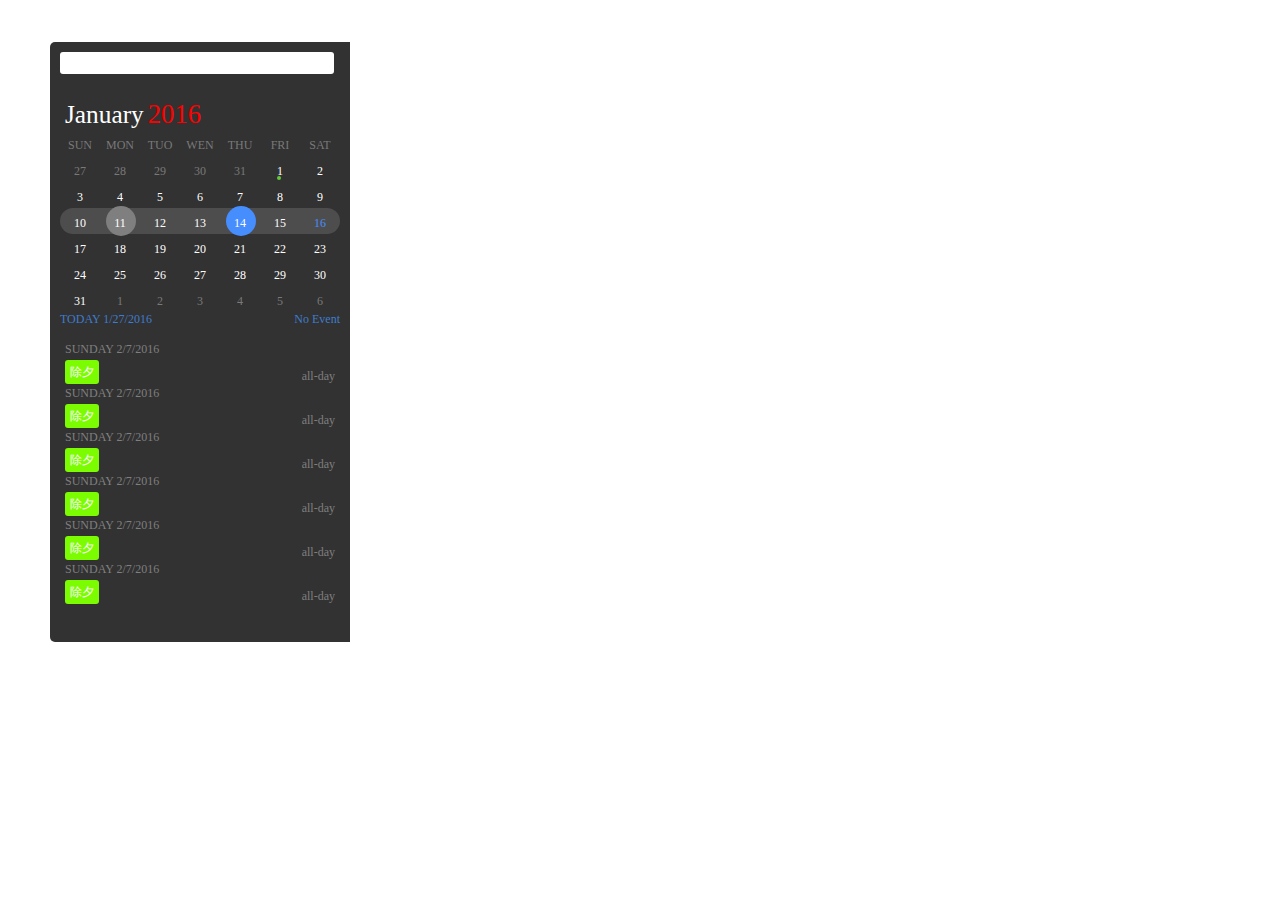
==== calendar.html @ a1a1551e "update" ====
<!DOCTYPE html>
<html lang="en">
<head>
    <meta charset="UTF-8">
    <title></title>
    <link type="text/css" href="css/font-awesome.min.css"/>
    <style>
        body {
            width: 100%;
            height: 100%;
        }

        .calendar {
            width: 100%;
            height: 100%;
            position: fixed;
            background-image: url("imgs/Snip20160127_17.png");
            background-repeat: no-repeat;
        }

        .cal-left {
            background-color: #323232;
            border-radius: 5px 0 0 5px;
            width: 300px;
            top: 34px;
            height: 600px;
            left: 42px;
            position: absolute;
        }

        .cal-left .create-event {
            border-radius: 3px;
            border: none;
            margin: 10px;
            height: 20px;
            width: 90%;
        }

        .cal-left .month-year {
            margin: 15px;
            margin-bottom: 0;
        }

        .cal-left .month-year .this-month {
            color: white;
            font-size: 19pt;
        }

        .cal-left .month-year .this-year {
            color: red;
            font-size: 20pt;
        }

        .cal-left .month-year .angle {
            color: #797979;
            float: right;
            font-size: 18pt;
        }

        .cal-left .month-year .angle i {
            margin: 8px;
            margin-top: 0;
        }

        .date {
            width: 280px;
            margin: 10px;
            margin-top: 0;
            text-align: center;
            font-size: 9pt;
        }

        .date div {
            float: left;
            padding-top: 4px;
            padding-bottom: 2px;
        }

        .date div div {
            width: 40px;
            height: 14px;
            color: #797979;
        }

        .date div div.this-month {
            color: white;
        }

        .date div.selected {
            background-color: #4d4d4d;
            border-radius: 20px;
            position: relative;
            z-index: 10;
        }

        .day-selected:before {
            z-index: -1;
            height: 30px;
            width: 30px;
            background-color: #7f7f7f;
            border-radius: 35px;
            content: "";
            position: absolute;
            margin-left: -8px;
            margin-top: -10px;
        }

        .date div div.this-month.today.day-selected:before {
            background-color: #468dfe;
        }

        .date div div.holiday:after {
            height: 4px;
            width: 4px;
            background-color: #64c838;
            border-radius: 4px;
            content: "";
            position: absolute;
            margin-left: -6px;
            margin-top: 12px;
        }

        .date div div.this-month.today.day-selected {
            color: white;
        }

        .date div div.this-month.today {
            color: #468dfe;
        }

        .cal-left div.TODAY {
            width: 280px;
            margin: 10px;
            font-size: 9pt;
            color: #3f7ccd;
        }

        .cal-left div.holidays {
            width: 280px;
            height: 270px;
            margin: 10px;

            font-size: 9pt;
            color: #7f7f7f;
            overflow-y: scroll;
        }

        .cal-left div.holidays .holiday {
            margin: 5px;
        }

        .cal-left div.holidays .holiday span {
            margin-top: 5px;
            margin-bottom: 5px;
        }
        .cal-left div.holidays .holiday div {
            margin-top: 7px;
        }
        .cal-left div.holidays .holiday-name {
            border-radius: 3px;
            background-color: lawngreen;
            padding: 5px;
            color: white;
        }

        .cal-left div.holidays .holiday-time {
            float: right;
        }
    </style>

</head>
<body>
<!--<img src="Snip20160126_7.png"/>-->
<div class="calendar">
    <div class="cal-left">
        <input type="text" class="create-event"/>

        <div class="month-year">
            <span class="this-month">January</span>
            <span class="this-year">2016</span>
            <span class="angle">
                <i class="fa fa-angle-left"></i>
                <i class="fa fa-angle-right"></i>
            </span>
        </div>
        <div class="date">
            <div>
                <div>SUN</div>
                <div>MON</div>
                <div>TUO</div>
                <div>WEN</div>
                <div>THU</div>
                <div>FRI</div>
                <div>SAT</div>
            </div>
            <div>
                <div>27</div>
                <div>28</div>
                <div>29</div>
                <div>30</div>
                <div>31</div>
                <div class="this-month holiday">1</div>
                <div class="this-month">2</div>
            </div>
            <div>
                <div class="this-month">3</div>
                <div class="this-month">4</div>
                <div class="this-month">5</div>
                <div class="this-month">6</div>
                <div class="this-month">7</div>
                <div class="this-month">8</div>
                <div class="this-month">9</div>
            </div>
            <div class="selected">
                <div class="this-month">10</div>
                <div class="this-month day-selected">11</div>
                <div class="this-month">12</div>
                <div class="this-month">13</div>
                <div class="this-month today day-selected">14</div>
                <div class="this-month">15</div>
                <div class="this-month today">16</div>
            </div>
            <div>
                <div class="this-month">17</div>
                <div class="this-month">18</div>
                <div class="this-month">19</div>
                <div class="this-month">20</div>
                <div class="this-month">21</div>
                <div class="this-month">22</div>
                <div class="this-month">23</div>
            </div>
            <div>
                <div class="this-month">24</div>
                <div class="this-month">25</div>
                <div class="this-month">26</div>
                <div class="this-month">27</div>
                <div class="this-month">28</div>
                <div class="this-month">29</div>
                <div class="this-month">30</div>
            </div>
            <div>
                <div class="this-month">31</div>
                <div class="">1</div>
                <div class="">2</div>
                <div class="">3</div>
                <div class="">4</div>
                <div class="">5</div>
                <div class="">6</div>
            </div>
        </div>
        <div class="TODAY" style="">
            <span>TODAY 1/27/2016</span>
            <span style="float: right">No Event</span>
        </div>
        <div class="holidays">
            <div class="holiday">
                <span>SUNDAY 2/7/2016</span>

                <div>
                    <span class="holiday-name">除夕</span>
                    <span class="holiday-time">all-day</span>
                </div>
            </div>
            <div class="holiday">
                <span>SUNDAY 2/7/2016</span>

                <div>
                    <span class="holiday-name">除夕</span>
                    <span class="holiday-time">all-day</span>
                </div>
            </div>
            <div class="holiday">
                <span>SUNDAY 2/7/2016</span>

                <div>
                    <span class="holiday-name">除夕</span>
                    <span class="holiday-time">all-day</span>
                </div>
            </div>
            <div class="holiday">
                <span>SUNDAY 2/7/2016</span>

                <div>
                    <span class="holiday-name">除夕</span>
                    <span class="holiday-time">all-day</span>
                </div>
            </div>
            <div class="holiday">
                <span>SUNDAY 2/7/2016</span>

                <div>
                    <span class="holiday-name">除夕</span>
                    <span class="holiday-time">all-day</span>
                </div>
            </div>
            <div class="holiday">
                <span>SUNDAY 2/7/2016</span>

                <div>
                    <span class="holiday-name">除夕</span>
                    <span class="holiday-time">all-day</span>
                </div>
            </div>
            <div class="holiday">
                <span>SUNDAY 2/7/2016</span>

                <div>
                    <span class="holiday-name">除夕</span>
                    <span class="holiday-time">all-day</span>
                </div>
            </div>
            <div class="holiday">
                <span>SUNDAY 2/7/2016</span>

                <div>
                    <span class="holiday-name">除夕</span>
                    <span class="holiday-time">all-day</span>
                </div>
            </div>
            <div class="holiday">
                <span>SUNDAY 2/7/2016</span>

                <div>
                    <span class="holiday-name">除夕</span>
                    <span class="holiday-time">all-day</span>
                </div>
            </div>
            <div class="holiday">
                <span>SUNDAY 2/7/2016</span>

                <div>
                    <span class="holiday-name">除夕</span>
                    <span class="holiday-time">all-day</span>
                </div>
            </div>
        </div>
    </div>
    <div class="cal-right">

    </div>

</div>

</body>
</html>
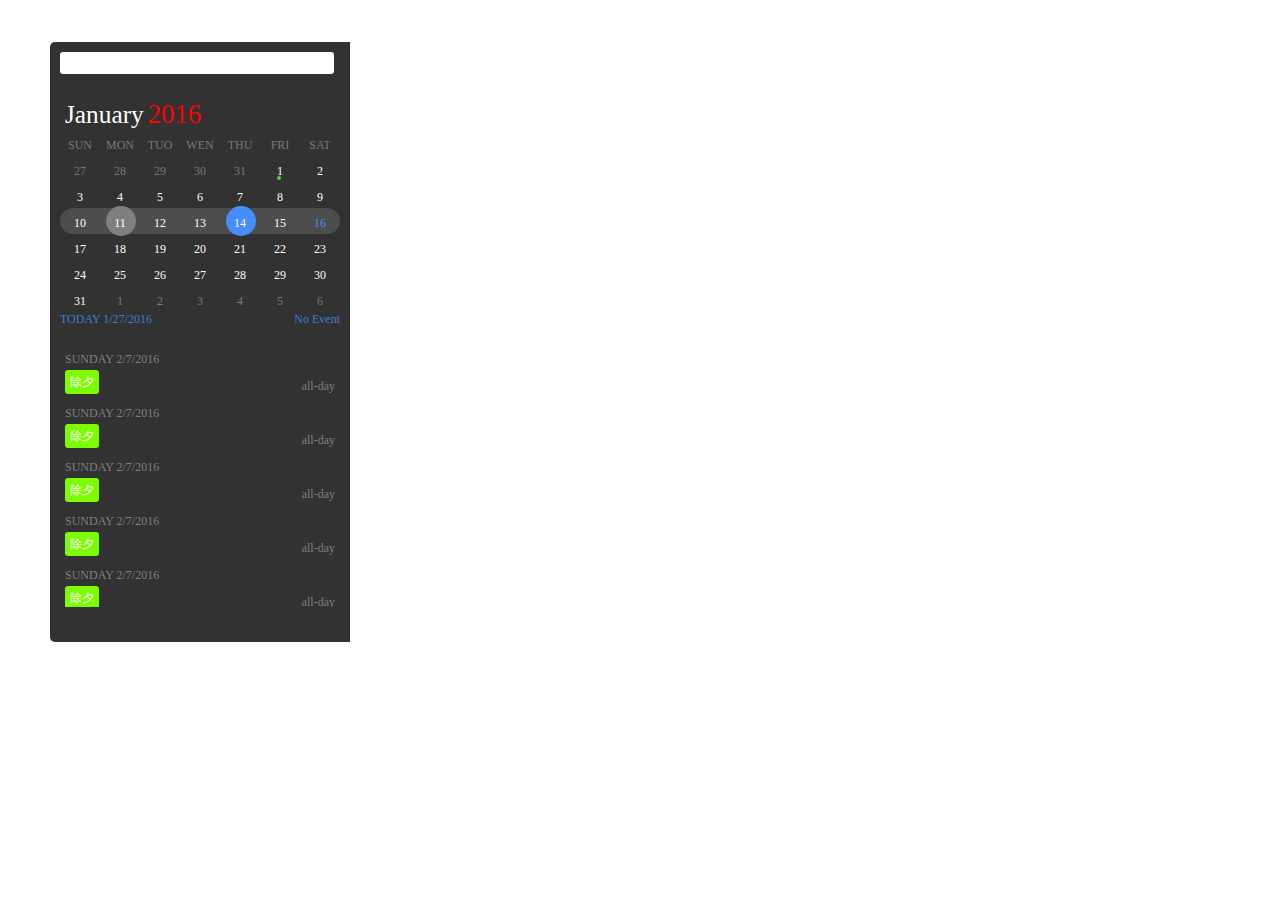
==== commit 2a0e3bc2: "update" ====
--- a/calendar.html
+++ b/calendar.html
@@ -139,7 +139,6 @@
             width: 280px;
             height: 270px;
             margin: 10px;
-
             font-size: 9pt;
             color: #7f7f7f;
             overflow-y: scroll;
@@ -147,6 +146,7 @@
 
         .cal-left div.holidays .holiday {
             margin: 5px;
+            margin-top: 15px
         }
 
         .cal-left div.holidays .holiday span {
